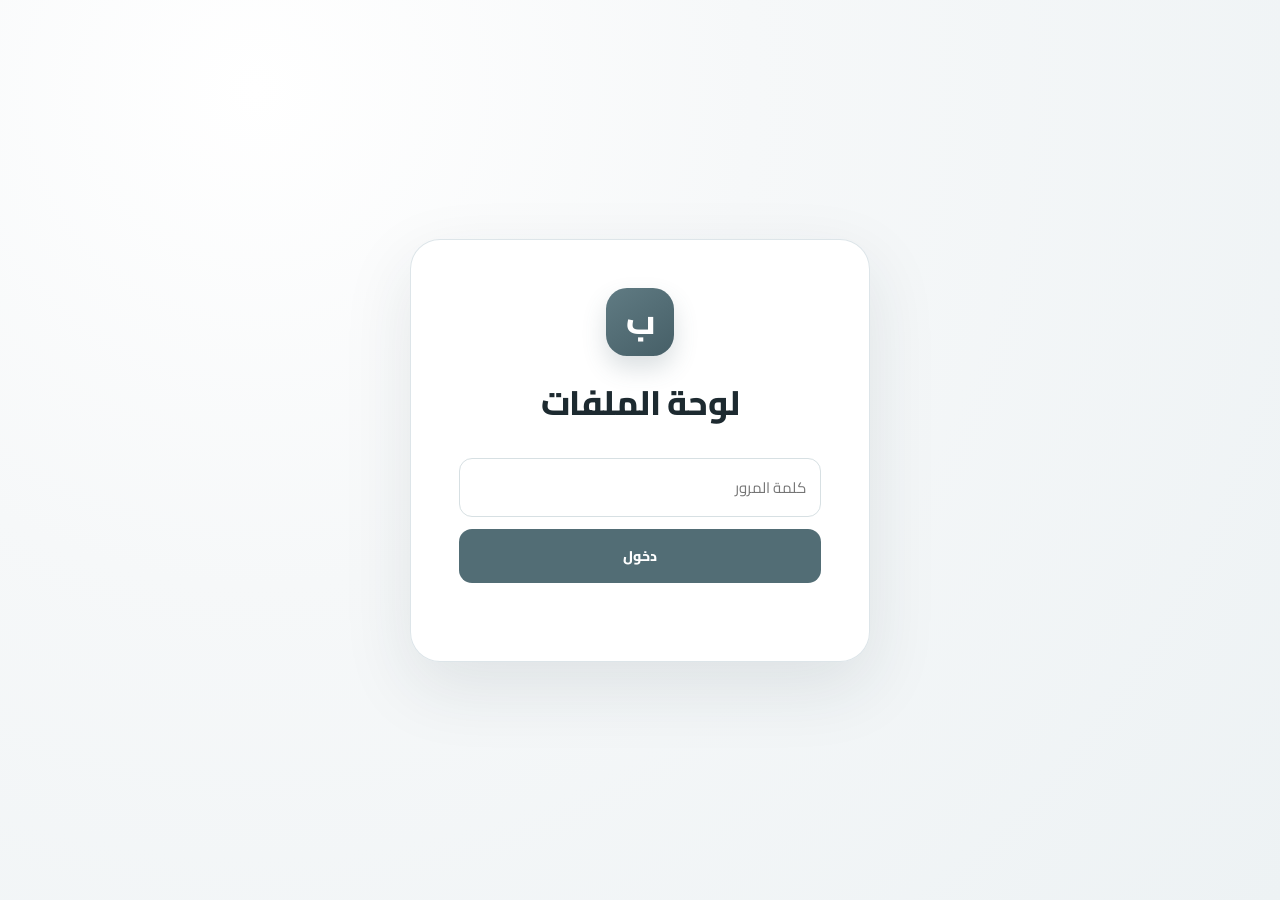
==== admin/index.html @ 9c3af923 "Add files via upload" ====
<!doctype html><html lang="ar" dir="rtl"><head><meta charset="utf-8"><meta name="viewport" content="width=device-width,initial-scale=1"><title>الملفات</title><link rel="stylesheet" href="../assets/style.css"><style>
.admin-page{width:min(980px,100%);margin:auto}.admin-card{background:rgba(255,255,255,.95);border:1px solid #dfe7ea;border-radius:28px;padding:25px;box-shadow:0 20px 60px rgba(30,48,55,.09)}.top{display:flex;align-items:center;justify-content:space-between;gap:12px;margin-bottom:18px}.top h1{margin:0;font-size:25px}.count{color:#87949a;font-size:12px;margin-top:4px}.logout,.download{border:0;text-decoration:none;border-radius:11px;padding:10px 14px;font:700 12px Cairo,Arial;cursor:pointer}.logout{background:#eef2f3;color:#40535a}.download{background:#526d75;color:#fff}.item{display:flex;align-items:center;gap:14px;background:#fafbfb;border:1px solid #e5ebed;border-radius:15px;padding:13px;margin:9px 0}.info{flex:1;min-width:0}.name{font-weight:700;overflow:hidden;text-overflow:ellipsis;white-space:nowrap}.meta{font-size:11px;color:#87949a;margin-top:4px}.empty{text-align:center;padding:60px 15px;color:#87949a;background:#fafbfb;border-radius:15px}.error{color:#ad4b4b;text-align:center;margin:10px 0;font-size:12px}@media(max-width:600px){.admin-card{padding:16px}.top{align-items:flex-start}.item{flex-wrap:wrap}.info{width:calc(100% - 50px)}.download{width:100%;text-align:center}.top h1{font-size:21px}}
</style></head><body><main class="page admin-page"><section class="admin-card"><div class="top"><div><h1>الملفات</h1><div id="count" class="count"></div></div><button id="logout" class="logout">خروج</button></div><div id="message" class="error"></div><div id="files"></div></section></main><script src="app.js"></script></body></html>
---- assets/style.css ----
@import url('https://fonts.googleapis.com/css2?family=Cairo:wght@500;600;700;800&display=swap');
*{box-sizing:border-box}
:root{--ink:#1d2a30;--muted:#87949a;--line:#dfe7ea;--soft:#f6f8f9;--accent:#526d75;--accent2:#3e5860}
body{margin:0;min-height:100vh;font-family:Cairo,Arial,sans-serif;color:var(--ink);background:radial-gradient(circle at 20% 10%,#fff 0,#f6f8f9 38%,#edf2f4 100%);display:grid;place-items:center;padding:22px}
.page{width:min(720px,100%)}
.upload-card{background:rgba(255,255,255,.94);border:1px solid rgba(218,227,231,.9);border-radius:30px;padding:clamp(24px,6vw,48px);box-shadow:0 25px 70px rgba(30,48,55,.10);text-align:center}
.brand-mark{width:68px;height:68px;border-radius:21px;margin:0 auto 15px;display:grid;place-items:center;background:linear-gradient(145deg,#607b83,#465f67);color:#fff;font-size:34px;font-weight:800;box-shadow:0 12px 25px rgba(69,95,103,.20)}
h1{margin:0 0 24px;font-size:clamp(24px,5vw,34px);font-weight:800;letter-spacing:-.5px}
.dropzone{min-height:285px;border:2px dashed #c5d1d5;border-radius:23px;background:#fbfcfc;display:flex;flex-direction:column;align-items:center;justify-content:center;gap:7px;cursor:pointer;transition:.2s;padding:24px}
.dropzone:hover,.dropzone.drag{border-color:#6f8990;background:#f5f8f9;transform:translateY(-1px)}
.upload-icon{width:66px;height:66px;border-radius:20px;background:#edf3f4;color:var(--accent);display:grid;place-items:center;font-size:36px;margin-bottom:7px;font-weight:700}
.drop-title{font-size:19px;font-weight:800}.drop-sub{font-size:13px;color:var(--muted);margin-bottom:10px}
.choose{padding:11px 27px;border-radius:12px;background:var(--accent);color:#fff;font-size:13px;font-weight:800;transition:.2s}.dropzone:hover .choose{background:var(--accent2)}
.file-list{display:grid;gap:8px;margin-top:15px;text-align:right}.file{display:flex;align-items:center;gap:10px;padding:10px 12px;background:var(--soft);border:1px solid #e6ecee;border-radius:12px;font-size:12px}.file .name{flex:1;overflow:hidden;text-overflow:ellipsis;white-space:nowrap}.file .size{color:#8b979c;direction:ltr;white-space:nowrap}
.send{width:100%;border:0;border-radius:13px;padding:14px;margin-top:12px;background:var(--accent);color:#fff;font:800 14px Cairo,Arial;cursor:pointer;transition:.2s}.send:disabled{opacity:.35;cursor:not-allowed}.send:not(:disabled):hover{background:var(--accent2);transform:translateY(-1px)}
.progress-wrap{margin-top:13px}.progress{height:7px;background:#e8edef;border-radius:99px;overflow:hidden}.progress div{height:100%;width:0;background:#789198;transition:width .15s}.progress-wrap>div:last-child{font-size:10px;color:#8c989d;margin-top:4px;direction:ltr;text-align:left}.status{min-height:20px;margin-top:10px;font-size:12px;font-weight:700}.status.ok{color:#33765d}.status.err{color:#ad4b4b}
@media(max-width:520px){body{padding:12px}.upload-card{border-radius:24px;padding:22px 15px}.dropzone{min-height:235px}.drop-title{font-size:17px}}
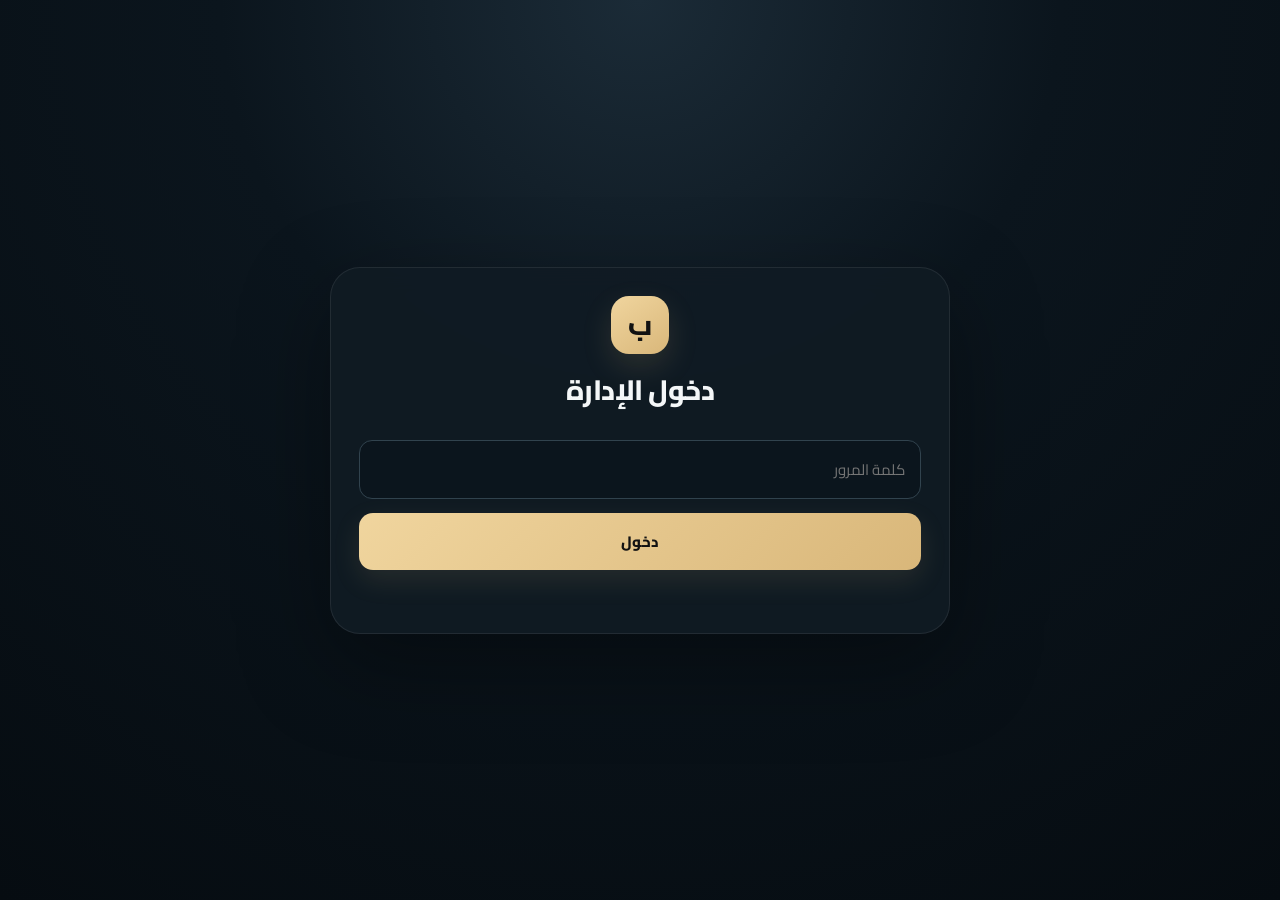
==== commit 72d2eb4b: "Add files via upload" ====
--- a/admin/index.html
+++ b/admin/index.html
@@ -1,3 +1,2 @@
-<!doctype html><html lang="ar" dir="rtl"><head><meta charset="utf-8"><meta name="viewport" content="width=device-width,initial-scale=1"><title>الملفات</title><link rel="stylesheet" href="../assets/style.css"><style>
-.admin-page{width:min(980px,100%);margin:auto}.admin-card{background:rgba(255,255,255,.95);border:1px solid #dfe7ea;border-radius:28px;padding:25px;box-shadow:0 20px 60px rgba(30,48,55,.09)}.top{display:flex;align-items:center;justify-content:space-between;gap:12px;margin-bottom:18px}.top h1{margin:0;font-size:25px}.count{color:#87949a;font-size:12px;margin-top:4px}.logout,.download{border:0;text-decoration:none;border-radius:11px;padding:10px 14px;font:700 12px Cairo,Arial;cursor:pointer}.logout{background:#eef2f3;color:#40535a}.download{background:#526d75;color:#fff}.item{display:flex;align-items:center;gap:14px;background:#fafbfb;border:1px solid #e5ebed;border-radius:15px;padding:13px;margin:9px 0}.info{flex:1;min-width:0}.name{font-weight:700;overflow:hidden;text-overflow:ellipsis;white-space:nowrap}.meta{font-size:11px;color:#87949a;margin-top:4px}.empty{text-align:center;padding:60px 15px;color:#87949a;background:#fafbfb;border-radius:15px}.error{color:#ad4b4b;text-align:center;margin:10px 0;font-size:12px}@media(max-width:600px){.admin-card{padding:16px}.top{align-items:flex-start}.item{flex-wrap:wrap}.info{width:calc(100% - 50px)}.download{width:100%;text-align:center}.top h1{font-size:21px}}
-</style></head><body><main class="page admin-page"><section class="admin-card"><div class="top"><div><h1>الملفات</h1><div id="count" class="count"></div></div><button id="logout" class="logout">خروج</button></div><div id="message" class="error"></div><div id="files"></div></section></main><script src="app.js"></script></body></html>
+<!doctype html><html lang="ar" dir="rtl"><head><meta charset="utf-8"><meta name="viewport" content="width=device-width,initial-scale=1"><title>بيسان | الملفات</title><link rel="stylesheet" href="../assets/style.css"><style>.admin{width:min(980px,100%);margin:auto}.bar{display:flex;justify-content:space-between;align-items:center;gap:12px;margin-bottom:16px}.bar h1{margin:0;text-align:right}.count{color:var(--muted);font-size:12px}.logout{border:1px solid #40525d;background:transparent;color:#fff;border-radius:11px;padding:9px 14px;font:700 12px Cairo;cursor:pointer}.item{display:flex;align-items:center;gap:13px;background:#101b24;border:1px solid #263642;border-radius:16px;padding:13px;margin:8px 0}.icon{width:40px;height:40px;border-radius:12px;display:grid;place-items:center;background:#192832;color:var(--accent2)}.info{min-width:0;flex:1}.name{font-size:13px;font-weight:700;overflow:hidden;text-overflow:ellipsis;white-space:nowrap}.meta{color:var(--muted);font-size:10px;margin-top:3px}.download{border:0;border-radius:11px;background:linear-gradient(135deg,var(--accent2),var(--accent));color:#111;padding:10px 15px;font:800 12px Cairo;cursor:pointer}.empty{text-align:center;padding:55px 20px;border:1px dashed #334651;border-radius:18px;color:var(--muted)}.busy{text-align:center;color:var(--muted);padding:30px}@media(max-width:620px){.bar{align-items:flex-start}.item{flex-wrap:wrap}.info{width:calc(100% - 53px)}.download{width:100%}}
+</style></head><body><main class="shell"><section class="upload-card admin"><div class="bar"><div><h1>الملفات</h1><div id="count" class="count"></div></div><button id="logout" class="logout">خروج</button></div><div id="status" class="status"></div><div id="filesList"><div class="busy">جارٍ تحميل الملفات…</div></div></section></main><script src="admin.js"></script></body></html>
--- a/assets/style.css
+++ b/assets/style.css
@@ -1,17 +1,12 @@
-@import url('https://fonts.googleapis.com/css2?family=Cairo:wght@500;600;700;800&display=swap');
-*{box-sizing:border-box}
-:root{--ink:#1d2a30;--muted:#87949a;--line:#dfe7ea;--soft:#f6f8f9;--accent:#526d75;--accent2:#3e5860}
-body{margin:0;min-height:100vh;font-family:Cairo,Arial,sans-serif;color:var(--ink);background:radial-gradient(circle at 20% 10%,#fff 0,#f6f8f9 38%,#edf2f4 100%);display:grid;place-items:center;padding:22px}
-.page{width:min(720px,100%)}
-.upload-card{background:rgba(255,255,255,.94);border:1px solid rgba(218,227,231,.9);border-radius:30px;padding:clamp(24px,6vw,48px);box-shadow:0 25px 70px rgba(30,48,55,.10);text-align:center}
-.brand-mark{width:68px;height:68px;border-radius:21px;margin:0 auto 15px;display:grid;place-items:center;background:linear-gradient(145deg,#607b83,#465f67);color:#fff;font-size:34px;font-weight:800;box-shadow:0 12px 25px rgba(69,95,103,.20)}
-h1{margin:0 0 24px;font-size:clamp(24px,5vw,34px);font-weight:800;letter-spacing:-.5px}
-.dropzone{min-height:285px;border:2px dashed #c5d1d5;border-radius:23px;background:#fbfcfc;display:flex;flex-direction:column;align-items:center;justify-content:center;gap:7px;cursor:pointer;transition:.2s;padding:24px}
-.dropzone:hover,.dropzone.drag{border-color:#6f8990;background:#f5f8f9;transform:translateY(-1px)}
-.upload-icon{width:66px;height:66px;border-radius:20px;background:#edf3f4;color:var(--accent);display:grid;place-items:center;font-size:36px;margin-bottom:7px;font-weight:700}
-.drop-title{font-size:19px;font-weight:800}.drop-sub{font-size:13px;color:var(--muted);margin-bottom:10px}
-.choose{padding:11px 27px;border-radius:12px;background:var(--accent);color:#fff;font-size:13px;font-weight:800;transition:.2s}.dropzone:hover .choose{background:var(--accent2)}
-.file-list{display:grid;gap:8px;margin-top:15px;text-align:right}.file{display:flex;align-items:center;gap:10px;padding:10px 12px;background:var(--soft);border:1px solid #e6ecee;border-radius:12px;font-size:12px}.file .name{flex:1;overflow:hidden;text-overflow:ellipsis;white-space:nowrap}.file .size{color:#8b979c;direction:ltr;white-space:nowrap}
-.send{width:100%;border:0;border-radius:13px;padding:14px;margin-top:12px;background:var(--accent);color:#fff;font:800 14px Cairo,Arial;cursor:pointer;transition:.2s}.send:disabled{opacity:.35;cursor:not-allowed}.send:not(:disabled):hover{background:var(--accent2);transform:translateY(-1px)}
-.progress-wrap{margin-top:13px}.progress{height:7px;background:#e8edef;border-radius:99px;overflow:hidden}.progress div{height:100%;width:0;background:#789198;transition:width .15s}.progress-wrap>div:last-child{font-size:10px;color:#8c989d;margin-top:4px;direction:ltr;text-align:left}.status{min-height:20px;margin-top:10px;font-size:12px;font-weight:700}.status.ok{color:#33765d}.status.err{color:#ad4b4b}
-@media(max-width:520px){body{padding:12px}.upload-card{border-radius:24px;padding:22px 15px}.dropzone{min-height:235px}.drop-title{font-size:17px}}
+@import url('https://fonts.googleapis.com/css2?family=Cairo:wght@400;600;700;800&display=swap');
+:root{--bg:#081018;--card:#101b24;--line:#263642;--text:#f4f7f8;--muted:#91a0aa;--accent:#d9b77a;--accent2:#f0d59e;--danger:#e77979;--ok:#71d0a2}
+*{box-sizing:border-box}html,body{margin:0;min-height:100%;font-family:Cairo,system-ui,sans-serif}body{min-height:100vh;background:radial-gradient(circle at 50% 0%,#1b2b37 0,#0b151d 38%,#060c11 100%);color:var(--text)}
+.shell{min-height:100vh;display:grid;place-items:center;padding:22px}.upload-card{width:min(620px,100%);background:rgba(16,27,36,.94);border:1px solid rgba(255,255,255,.08);border-radius:30px;padding:28px;box-shadow:0 30px 90px rgba(0,0,0,.35);backdrop-filter:blur(12px)}
+.mark{width:58px;height:58px;margin:0 auto 10px;border-radius:18px;display:grid;place-items:center;background:linear-gradient(145deg,var(--accent2),var(--accent));color:#111;font-size:28px;font-weight:800;box-shadow:0 12px 30px rgba(217,183,122,.15)}h1{text-align:center;font-size:28px;margin:0 0 24px;font-weight:800;letter-spacing:-.5px}
+.dropzone{min-height:270px;border:1.5px dashed #435560;border-radius:22px;display:flex;flex-direction:column;align-items:center;justify-content:center;gap:7px;padding:25px;cursor:pointer;transition:.2s;background:rgba(255,255,255,.02)}
+.dropzone:hover,.dropzone.drag,.dropzone:focus{border-color:var(--accent);background:rgba(217,183,122,.05);outline:none}.cloud{width:66px;height:66px;border-radius:21px;display:grid;place-items:center;background:#192832;color:var(--accent2);font-size:34px;margin-bottom:8px}.drop-title{font-size:20px;font-weight:800}.drop-hint{font-size:13px;color:var(--muted)}
+.outline{margin-top:16px;border:1px solid #50626e;background:transparent;color:var(--text);border-radius:12px;padding:10px 22px;font:700 13px Cairo;cursor:pointer}.outline:hover{border-color:var(--accent);color:var(--accent2)}
+.file-list{display:grid;gap:8px;margin-top:15px}.file{display:flex;align-items:center;gap:10px;padding:11px 12px;border:1px solid #253640;border-radius:13px;background:#0c161e}.file .icon{color:var(--accent2)}.file .name{min-width:0;flex:1;overflow:hidden;text-overflow:ellipsis;white-space:nowrap;font-size:12px}.file .size{color:var(--muted);font-size:11px;direction:ltr}
+.primary{width:100%;border:0;border-radius:14px;padding:14px;margin-top:14px;background:linear-gradient(135deg,var(--accent2),var(--accent));color:#121212;font:800 15px Cairo;cursor:pointer;box-shadow:0 10px 28px rgba(217,183,122,.12)}.primary:disabled{opacity:.35;cursor:not-allowed;box-shadow:none}.primary:not(:disabled):hover{filter:brightness(1.04);transform:translateY(-1px)}
+.progress-wrap{margin-top:15px}.progress{height:7px;border-radius:99px;background:#1d2b34;overflow:hidden}.progress span{display:block;height:100%;width:0;background:var(--accent);transition:width .15s}.progress-wrap div:last-child{text-align:left;color:var(--muted);font-size:10px;margin-top:5px;direction:ltr}.status{text-align:center;min-height:23px;margin-top:12px;font-size:12px;font-weight:700}.status.ok{color:var(--ok)}.status.err{color:var(--danger)}
+@media(max-width:560px){.shell{padding:12px}.upload-card{padding:19px;border-radius:24px}.dropzone{min-height:240px}.mark{width:52px;height:52px}.drop-title{font-size:18px}}
